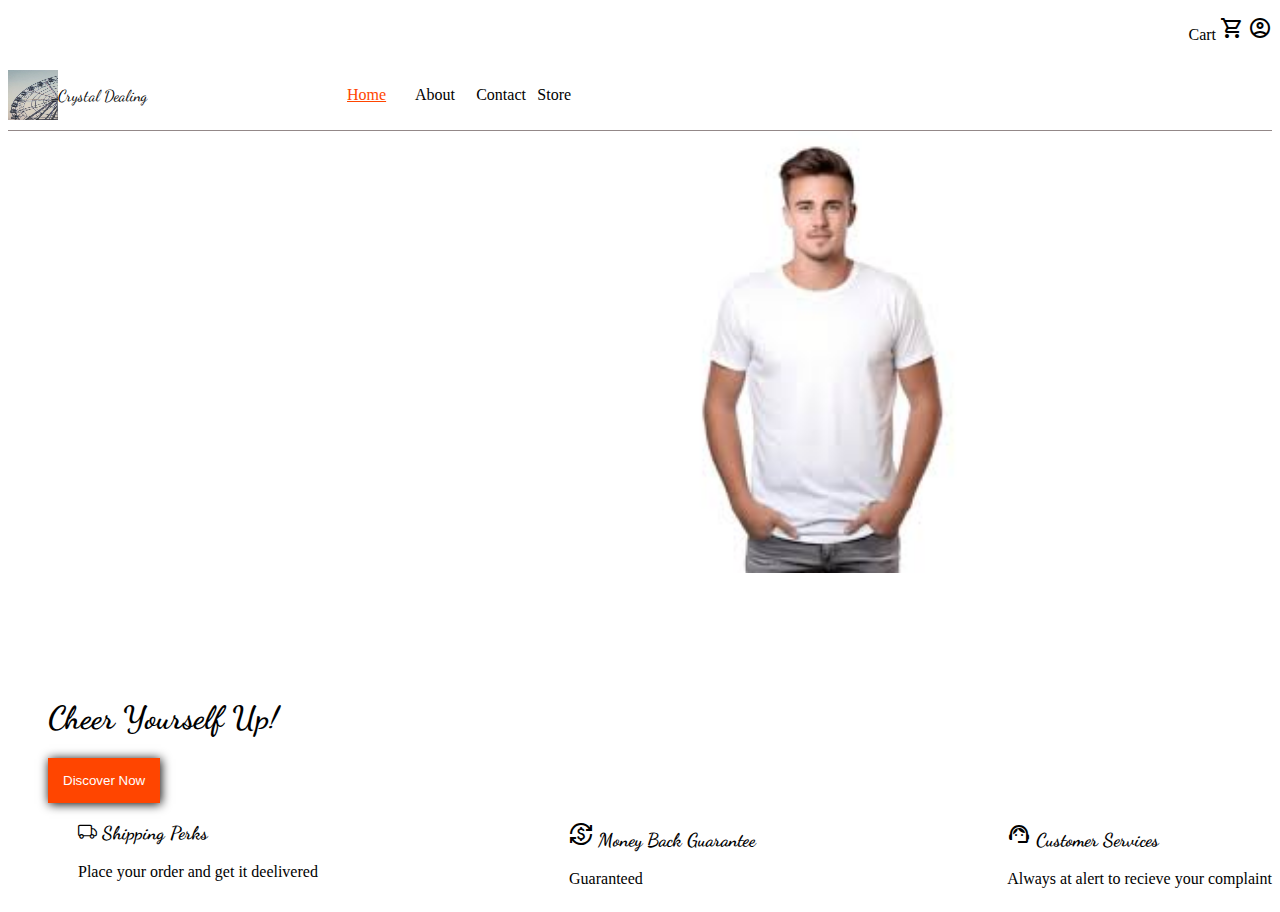
==== cheer.html @ e18664de "third commit" ====
<!DOCTYPE html>
<html lang="en">
<head>
    <meta charset="UTF-8">
    <meta name="viewport" content="width=device-width, initial-scale=1.0">
    <title>Document</title>
    <link rel="stylesheet" href="cheer.css">

    <link rel="stylesheet" href="https://cdn.jsdelivr.net/npm/bootstrap-icons@1.11.3/font/bootstrap-icons.min.css">
    
    <link href="https://fonts.googleapis.com/css2?family=Material+Symbols+Outlined" rel="stylesheet" />

    <link rel="preconnect" href="https://fonts.googleapis.com">
    <link rel="preconnect" href="https://fonts.gstatic.com" crossorigin>
    <link href="https://fonts.googleapis.com/css2?family=Dancing+Script:wght@400..700&family=Julee&display=swap" rel="stylesheet">
    
    <link href="https://fonts.googleapis.com/css2?family=Material+Symbols+Outlined" rel="stylesheet" />
</head>
<body>
<div>
    <p class="cart">Cart
        <span class="material-symbols-outlined">
            shopping_cart
        </span>
        <span class="material-symbols-outlined">
            account_circle
        </span>
    </p>
</div>
    <div class="overall">
        <div class="firstdiv">
            <img src="jjj.jpg" alt="banner" class="img">
            <p class="deal">Crystal Dealing</p>
        </div>
        <div class="divol">
            <ol class="ol">
                <li class="lo">Home</li>
                <li class="li">About</li>
                <li class="li">Contact</li>
                <li class="li">Store</li>
            </ol>
        </div>
    </div>

    <div class="man">
        <img src="pic.jpeg" alt="logo" class="pic">
    </div>  
    
    <div class="forh1">
        <h1 class="h1">Cheer Yourself Up!</h1>
        <button class="Discover">Discover Now</button>
    </div>


    <div class="class">
        <div class="Shipping">
            <h3>
                <i class="bi bi-truck"></i>
                Shipping Perks</h3>
            <p>Place your order and get it deelivered</p>
        </div>
        <div class="money">
            <h3>
                <i class="material-symbols-outlined">
                    currency_exchange
                </i>
                Money Back Guarantee</h3>
            <p>Guaranteed</p>
        </div>
        <div>
            <h3>
                <span class="material-symbols-outlined">
                    support_agent
                    </span>
                Customer Services</h3>
            <p>Always at alert to recieve your complaint</p>
        </div>
    </div>
</body>
</html>
---- cheer.css ----
.overall{
    background: white;
    display: flex;
    width: 100%;
    border-bottom: solid 1px rgb(147, 136, 136);
}
.firstdiv{
    display: flex;
    align-items: center;
}
.img{
    width: 50px;
    height: 50px;
}
.divol{
    display: flex;
    flex-direction: row;
}
.ol{
    display: flex;
    align-items: center;
    justify-content: space-between;
    padding-left: 200px;
}
.deal{
    font-family: "Dancing script", cursive;
}
.h1{
    font-family: "Dancing script", cursive;
}
.li{
    display: inline-block;
    padding: 10px;
    width: fit-content;
    flex-direction: row;
    width: 10%;
    align-items: center;
    justify-content: center;
}
.lo{
    display: inline-block;
    color: orangered;
    text-decoration: underline;
}

.cart{
    text-align: right;
}
.pic{
    height: 50%;
    width: 35%;
    padding-left: 600px;
}
.Discover{
    background: orangered;
    color: white;
    border: none;
    padding: 15px;
    box-shadow: 1px 1px 10px black;
}
.forh1{
    padding-top: 100px;
    padding-left: 40px;
}
.class{
    display: flex;
    justify-content: space-between;
}
.Shipping{
    padding-left: 70px;
}
h3{
    font-family: "Dancing script", cursive;
}
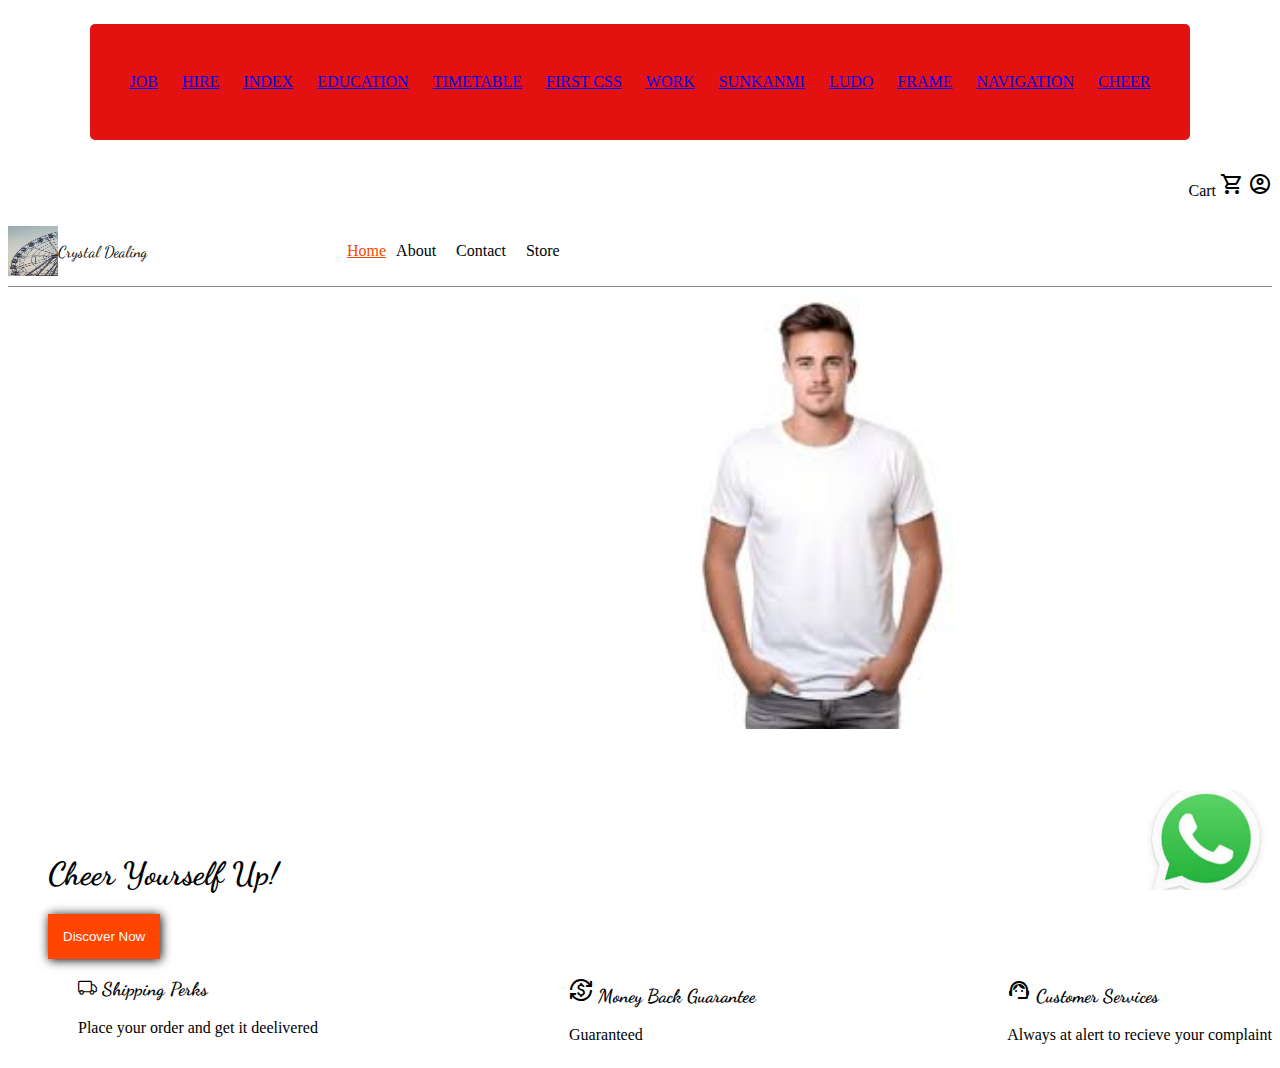
==== commit 6783082d: "third commit" ====
--- a/cheer.html
+++ b/cheer.html
@@ -17,6 +17,24 @@
     <link href="https://fonts.googleapis.com/css2?family=Material+Symbols+Outlined" rel="stylesheet" />
 </head>
 <body>
+    <div class="body">
+        <div class="part2">
+            <ol>
+                <li class="li"><a href="job.html">JOB</a> <br> <br></li>
+                <li class="li"><a href="hire me.html">HIRE</a> <br> <br></li> 
+                <li class="li"><a href="index.html">INDEX</a> <br> <br></li>
+                <li class="li"><a href="education details.html">EDUCATION</a> <br> <br></li>
+                <li class="li"><a href="timetable.html">TIMETABLE</a> <br> <br></li>
+                <li class="li"><a href="class.html">FIRST CSS</a> <br> <br></li>
+                <li class="li"><a href="work.html">WORK</a> <br> <br></li>
+                <li class="li"><a href="sunkanmi.html">SUNKANMI</a> <br><br></li>
+                <li class="li"><a href="ludo.html">LUDO</a> <br><br></li>
+                <li class="li"><a href="frame.html">FRAME</a> <br><br></li>
+                <li class="li"><a href="haha.html">NAVIGATION</a> <br><br></li>
+                <li class="li"><a href="cheer.html">CHEER</a></li>
+            </ol> 
+        </div>
+    </div>
 <div>
     <p class="cart">Cart
         <span class="material-symbols-outlined">
@@ -33,12 +51,12 @@
             <p class="deal">Crystal Dealing</p>
         </div>
         <div class="divol">
-            <ol class="ol">
+            <ul class="ol">
                 <li class="lo">Home</li>
                 <li class="li">About</li>
                 <li class="li">Contact</li>
                 <li class="li">Store</li>
-            </ol>
+            </ul>
         </div>
     </div>
 
@@ -76,5 +94,8 @@
             <p>Always at alert to recieve your complaint</p>
         </div>
     </div>
+
+
+    <a href="https://wa.me/message/ELQBBLETJWSFI1"><img class="image" src="was.jpeg"></a>
 </body>
 </html>
--- a/cheer.css
+++ b/cheer.css
@@ -72,3 +72,28 @@
 h3{
     font-family: "Dancing script", cursive;
 }
+ol{
+    background-color: rgb(228, 17, 17);
+    width: fit-content;
+    border-radius: 5px;
+    text-align: justify;
+    padding: 30px;
+}
+.image{
+    position: fixed;
+    width: 10%;
+    bottom: 10px;
+    right: 10px;
+}
+.part2{
+    display: flex;
+    flex-direction: row;
+    justify-content: center;
+    align-items: center;
+}
+.li{
+    display: inline-flex;
+    padding: 10px;
+    width: fit-content;
+    flex-direction: row;
+}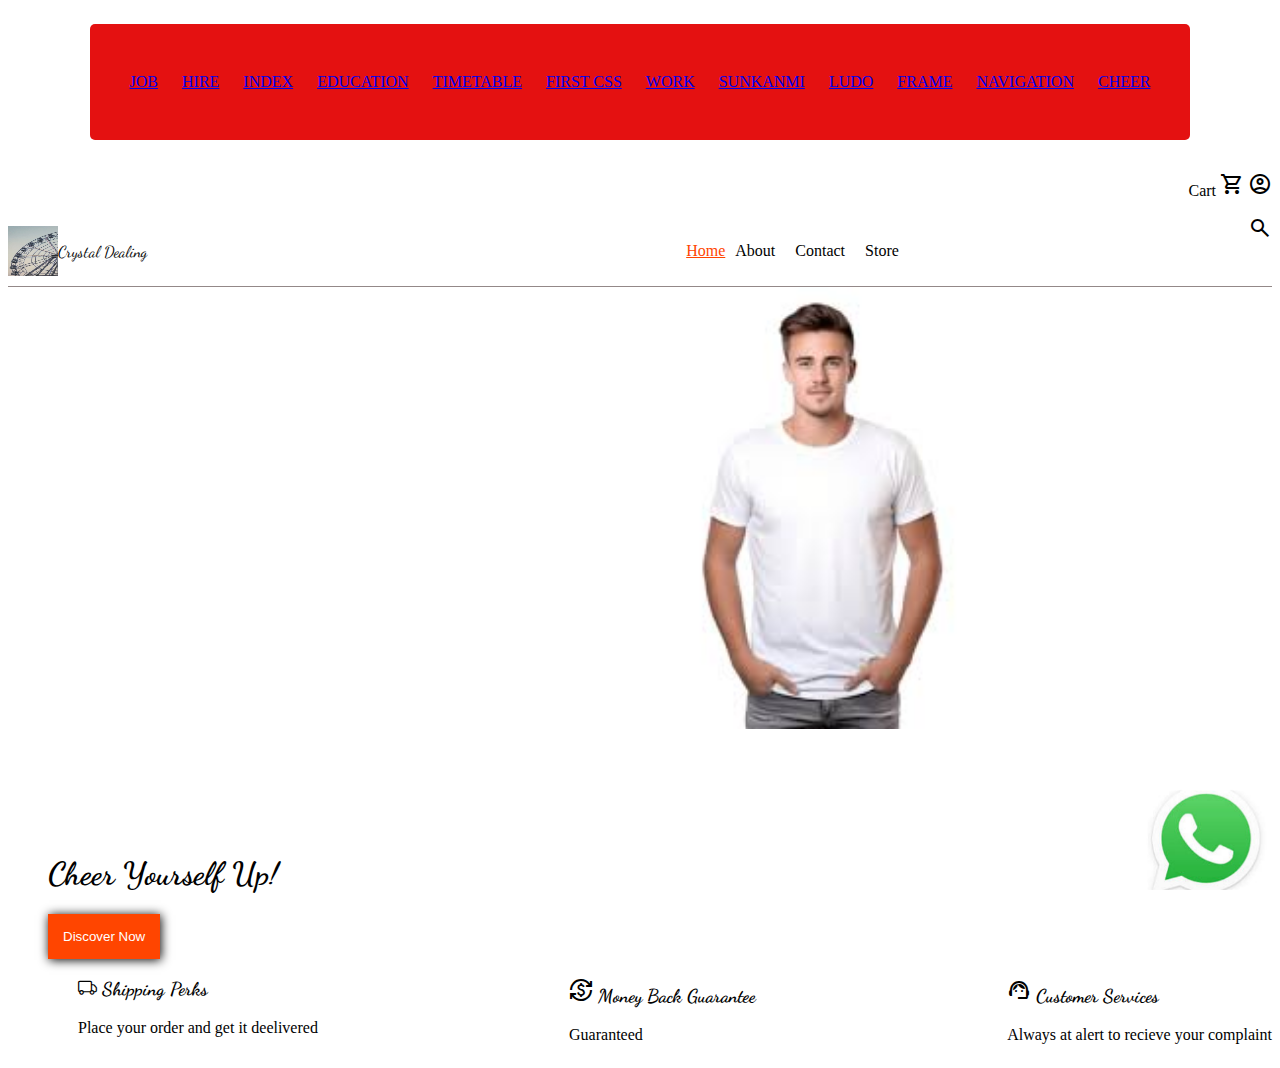
==== commit 4bbfa6db: "third commit" ====
--- a/cheer.html
+++ b/cheer.html
@@ -57,8 +57,13 @@
                 <li class="li">Contact</li>
                 <li class="li">Store</li>
             </ul>
-        </div>
     </div>
+    <div class="seacrh">
+        <span class="material-symbols-outlined">
+            search
+        </span>
+    </div>
+</div>
 
     <div class="man">
         <img src="pic.jpeg" alt="logo" class="pic">
--- a/cheer.css
+++ b/cheer.css
@@ -1,5 +1,5 @@
 .overall{
-    background: white;
+    justify-content: space-between;
     display: flex;
     width: 100%;
     border-bottom: solid 1px rgb(147, 136, 136);
@@ -96,4 +96,10 @@
     padding: 10px;
     width: fit-content;
     flex-direction: row;
+}
+.search{
+    display: flex;
+    flex-direction: row;
+    justify-content: flex-end;
+    align-items: center;
 }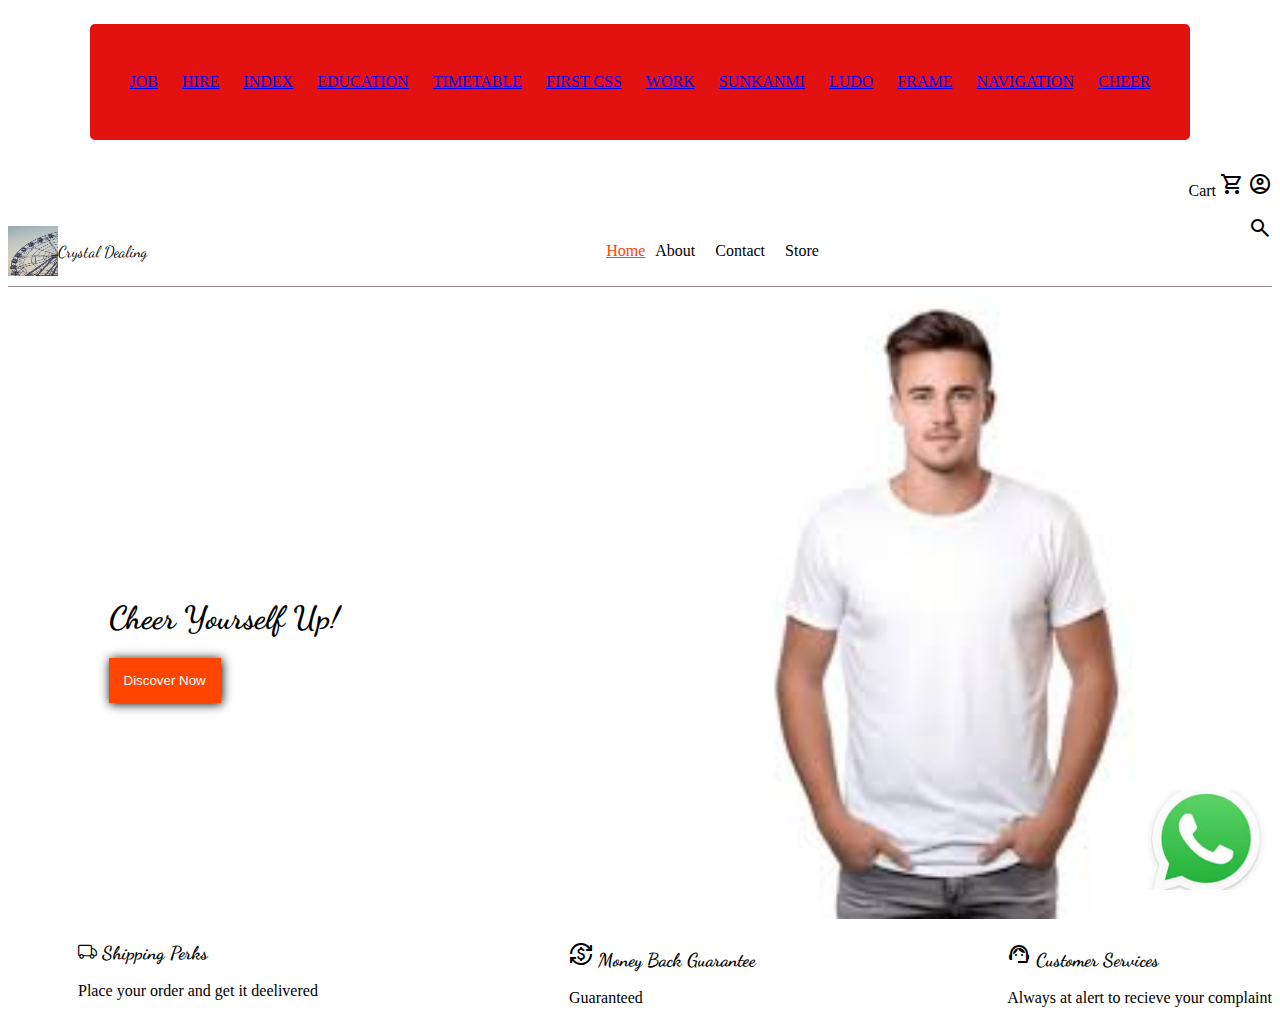
==== commit 5c5865fe: "third commit" ====
--- a/cheer.html
+++ b/cheer.html
@@ -51,7 +51,7 @@
             <p class="deal">Crystal Dealing</p>
         </div>
         <div class="divol">
-            <ul class="ol">
+            <ul class="ol"> 
                 <li class="lo">Home</li>
                 <li class="li">About</li>
                 <li class="li">Contact</li>
@@ -65,13 +65,16 @@
     </div>
 </div>
 
-    <div class="man">
-        <img src="pic.jpeg" alt="logo" class="pic">
-    </div>  
-    
-    <div class="forh1">
-        <h1 class="h1">Cheer Yourself Up!</h1>
-        <button class="Discover">Discover Now</button>
+    <div class="overimg">
+        <div class="imgtext">
+            <div class="forh1">
+                <h1 class="h1">Cheer Yourself Up!</h1>
+                <button class="Discover">Discover Now</button>
+            </div>
+            <div class="man">
+                <img src="pic.jpeg" alt="logo" class="pic">
+            </div>  
+        </div>
     </div>
 
 
@@ -94,7 +97,7 @@
             <h3>
                 <span class="material-symbols-outlined">
                     support_agent
-                    </span>
+                </span>
                 Customer Services</h3>
             <p>Always at alert to recieve your complaint</p>
         </div>
--- a/cheer.css
+++ b/cheer.css
@@ -20,7 +20,6 @@
     display: flex;
     align-items: center;
     justify-content: space-between;
-    padding-left: 200px;
 }
 .deal{
     font-family: "Dancing script", cursive;
@@ -42,14 +41,8 @@
     color: orangered;
     text-decoration: underline;
 }
-
 .cart{
     text-align: right;
-}
-.pic{
-    height: 50%;
-    width: 35%;
-    padding-left: 600px;
 }
 .Discover{
     background: orangered;
@@ -57,10 +50,6 @@
     border: none;
     padding: 15px;
     box-shadow: 1px 1px 10px black;
-}
-.forh1{
-    padding-top: 100px;
-    padding-left: 40px;
 }
 .class{
     display: flex;
@@ -102,4 +91,21 @@
     flex-direction: row;
     justify-content: flex-end;
     align-items: center;
+}
+.imgtext{
+    display: flex;
+    justify-content: space-around;
+    align-items: center;
+}
+.forh1{
+    padding-top: 70px;
+}
+.man{
+    width: 50%;
+    box-sizing: content-box;
+}
+.pic{
+    height: 100%;
+    width: 100%;
+    padding-left: 100px;
 }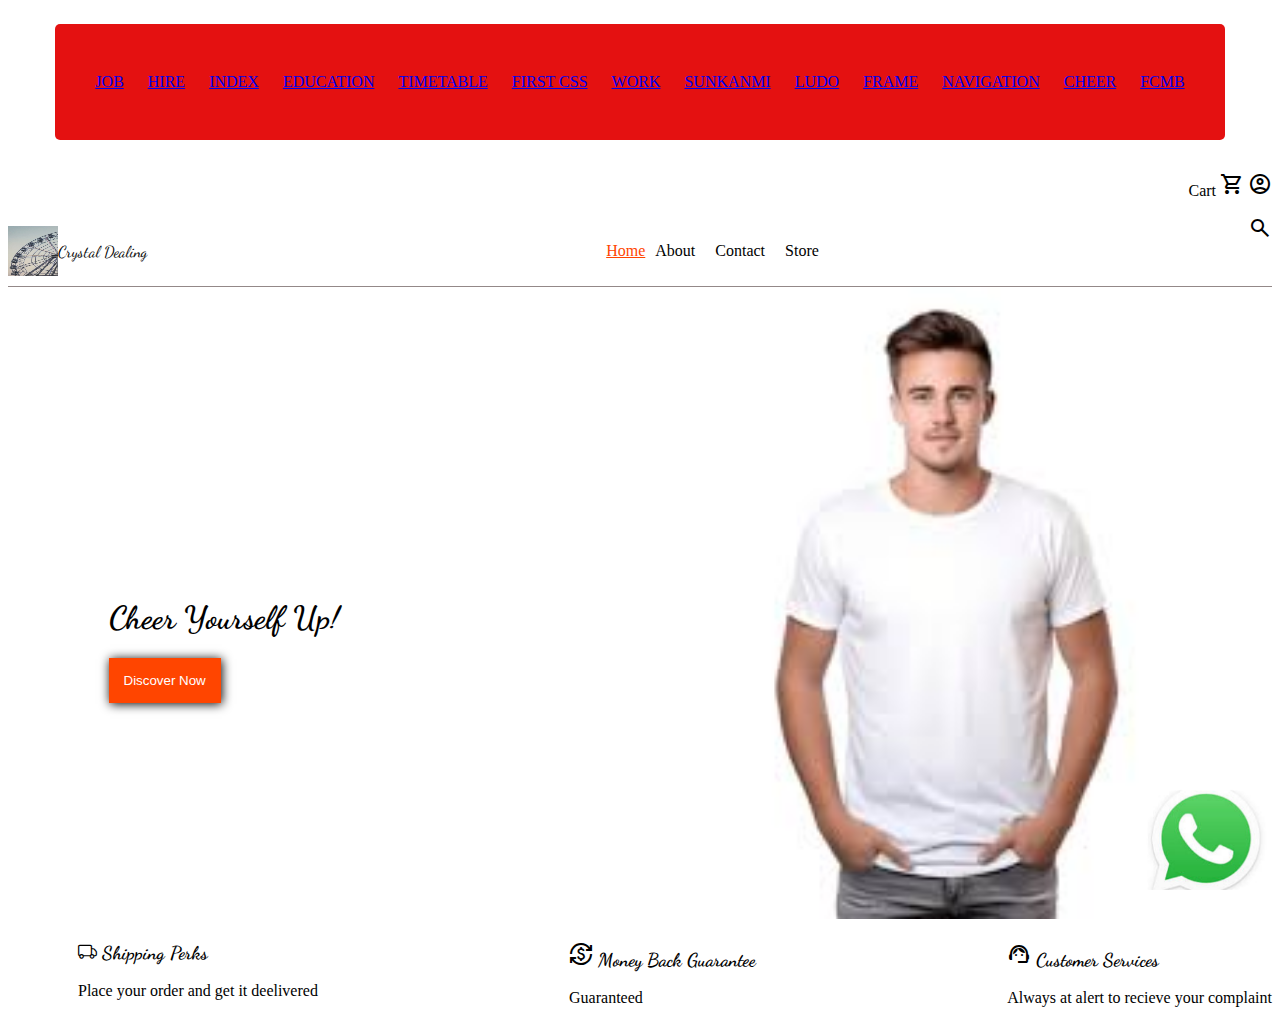
==== commit 401345b1: "third" ====
--- a/cheer.html
+++ b/cheer.html
@@ -31,7 +31,8 @@
                 <li class="li"><a href="ludo.html">LUDO</a> <br><br></li>
                 <li class="li"><a href="frame.html">FRAME</a> <br><br></li>
                 <li class="li"><a href="haha.html">NAVIGATION</a> <br><br></li>
-                <li class="li"><a href="cheer.html">CHEER</a></li>
+                <li class="li"><a href="cheer.html">CHEER</a> <br> <br> </li>
+                <li class="li"><a href="fcmb.html">FCMB</a></li>
             </ol> 
         </div>
     </div>
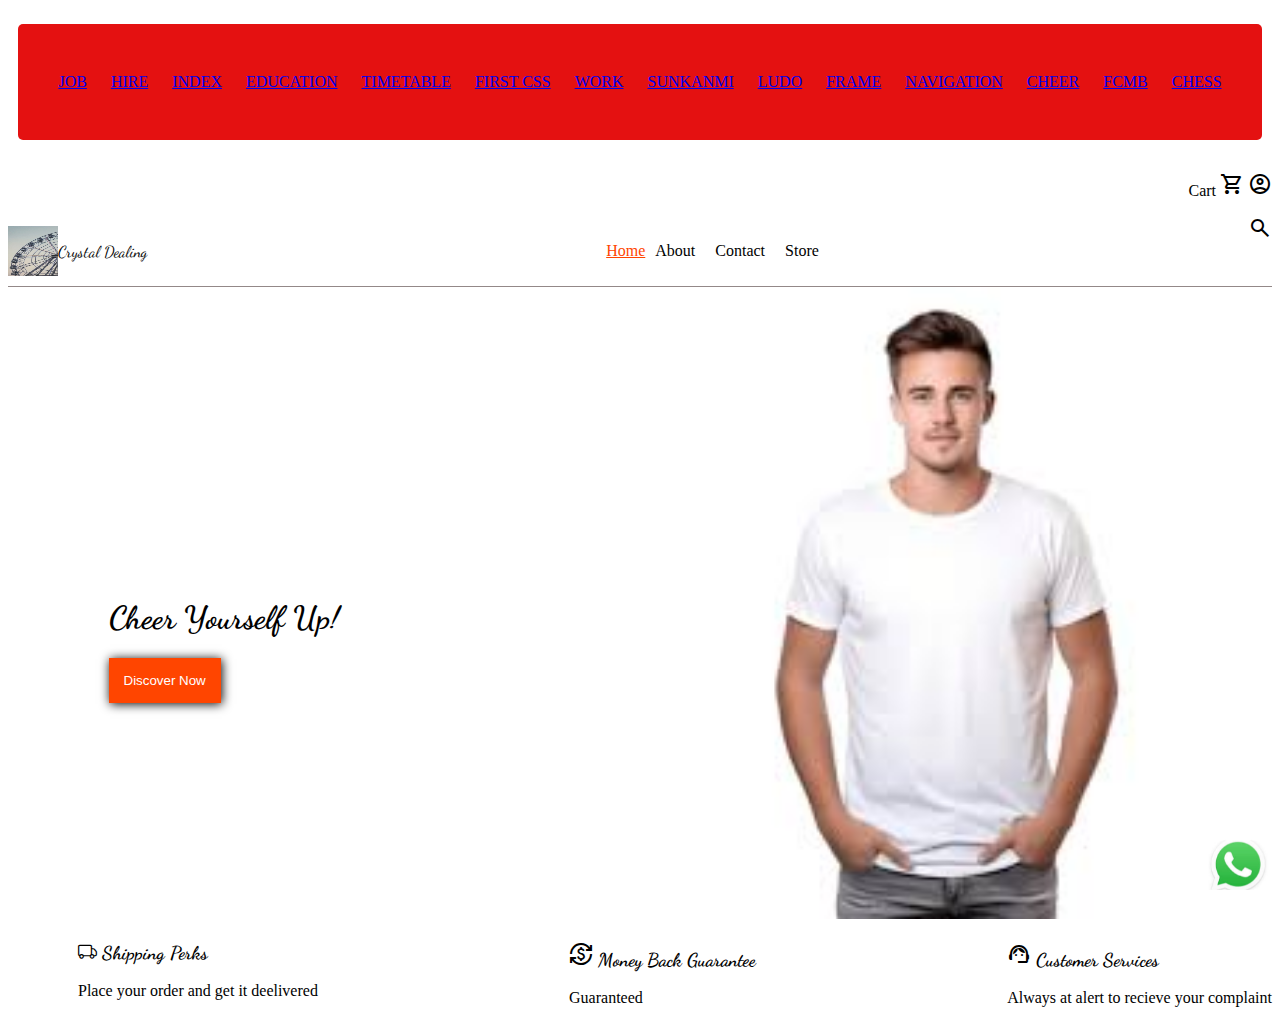
==== commit 3539c399: "third" ====
--- a/cheer.html
+++ b/cheer.html
@@ -32,7 +32,8 @@
                 <li class="li"><a href="frame.html">FRAME</a> <br><br></li>
                 <li class="li"><a href="haha.html">NAVIGATION</a> <br><br></li>
                 <li class="li"><a href="cheer.html">CHEER</a> <br> <br> </li>
-                <li class="li"><a href="fcmb.html">FCMB</a></li>
+                <li class="li"><a href="fcmb.html">FCMB</a><br><br></li>
+                <li class="li"><a href="chess.html">CHESS</a> <br><br></li>
             </ol> 
         </div>
     </div>
--- a/cheer.css
+++ b/cheer.css
@@ -70,9 +70,16 @@
 }
 .image{
     position: fixed;
-    width: 10%;
+    width: 5%;
     bottom: 10px;
     right: 10px;
+
+    animation-name: change;
+    animation-duration: 2s;
+    animation-timing-function: ease;
+    animation-delay: 0s;
+    animation-iteration-count: infinite;
+    animation-direction: alternate;
 }
 .part2{
     display: flex;
@@ -108,4 +115,12 @@
     height: 100%;
     width: 100%;
     padding-left: 100px;
+}
+@keyframes change{
+    0%{
+        padding: 10px;
+    }
+    100%{
+        padding: 20px;
+    }
 }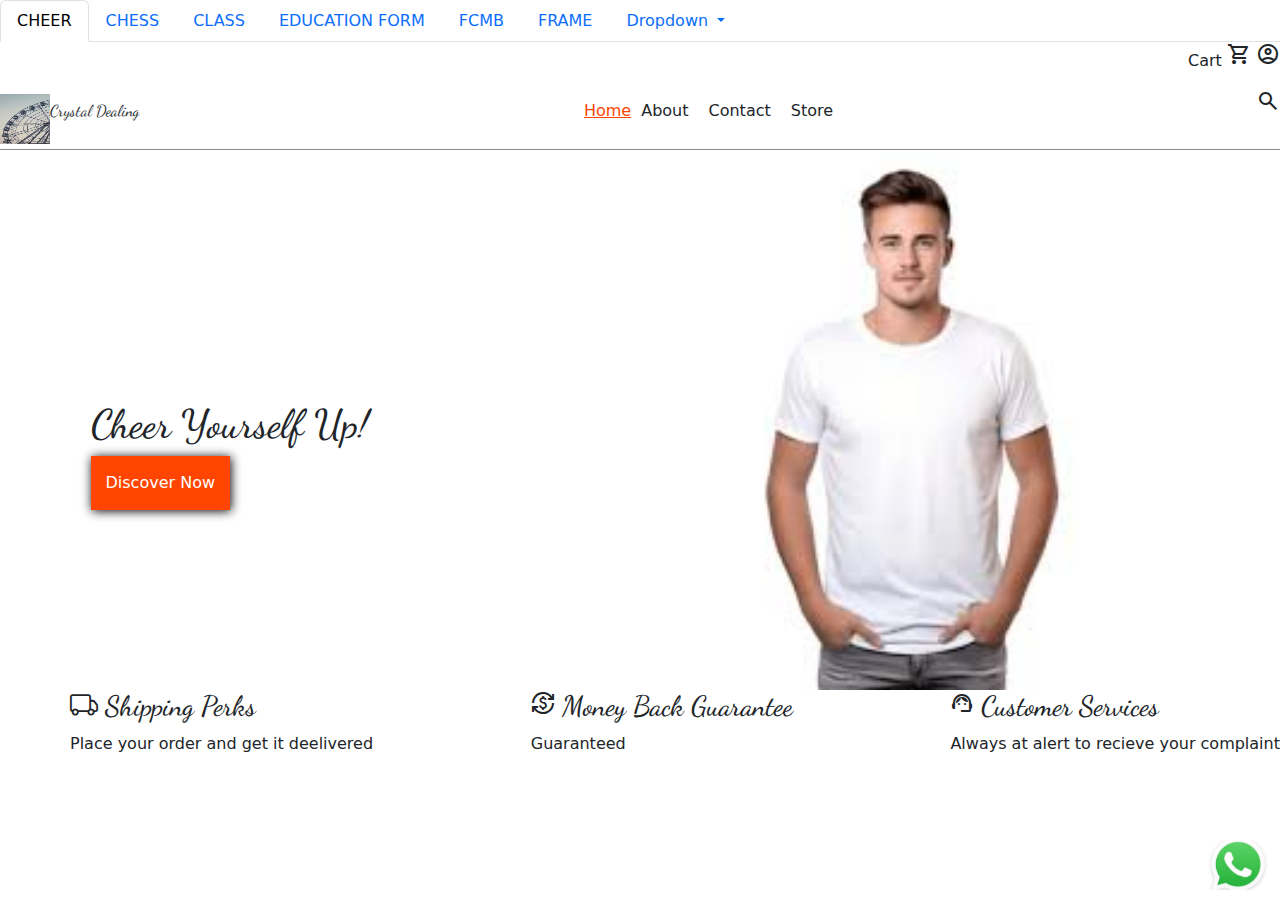
==== commit 7edd5d3e: "third commit" ====
--- a/cheer.html
+++ b/cheer.html
@@ -10,6 +10,8 @@
     
     <link href="https://fonts.googleapis.com/css2?family=Material+Symbols+Outlined" rel="stylesheet" />
 
+    <link rel="stylesheet" href="https://cdn.jsdelivr.net/npm/bootstrap@5.3.3/dist/css/bootstrap.min.css">
+
     <link rel="preconnect" href="https://fonts.googleapis.com">
     <link rel="preconnect" href="https://fonts.gstatic.com" crossorigin>
     <link href="https://fonts.googleapis.com/css2?family=Dancing+Script:wght@400..700&family=Julee&display=swap" rel="stylesheet">
@@ -17,26 +19,57 @@
     <link href="https://fonts.googleapis.com/css2?family=Material+Symbols+Outlined" rel="stylesheet" />
 </head>
 <body>
-    <div class="body">
-        <div class="part2">
-            <ol>
-                <li class="li"><a href="job.html">JOB</a> <br> <br></li>
-                <li class="li"><a href="hire me.html">HIRE</a> <br> <br></li> 
-                <li class="li"><a href="index.html">INDEX</a> <br> <br></li>
-                <li class="li"><a href="education details.html">EDUCATION</a> <br> <br></li>
-                <li class="li"><a href="timetable.html">TIMETABLE</a> <br> <br></li>
-                <li class="li"><a href="class.html">FIRST CSS</a> <br> <br></li>
-                <li class="li"><a href="work.html">WORK</a> <br> <br></li>
-                <li class="li"><a href="sunkanmi.html">SUNKANMI</a> <br><br></li>
-                <li class="li"><a href="ludo.html">LUDO</a> <br><br></li>
-                <li class="li"><a href="frame.html">FRAME</a> <br><br></li>
-                <li class="li"><a href="haha.html">NAVIGATION</a> <br><br></li>
-                <li class="li"><a href="cheer.html">CHEER</a> <br> <br> </li>
-                <li class="li"><a href="fcmb.html">FCMB</a><br><br></li>
-                <li class="li"><a href="chess.html">CHESS</a> <br><br></li>
-            </ol> 
-        </div>
-    </div>
+
+    <ul class="nav nav-tabs">
+        <li class="nav-item">
+          <a class="nav-link active" href="cheer.html">CHEER</a>
+        </li>
+        <li class="nav-item">
+          <a class="nav-link" href="chess.html">CHESS</a>
+        </li>
+        <li class="nav-item">
+          <a class="nav-link" href="class.html">CLASS</a>
+        </li>
+        <li class="nav-item">
+            <a class="nav-link" href="education details.html">EDUCATION FORM</a>
+        </li>
+        <li class="nav-item">
+            <a class="nav-link" href="fcmb.html">FCMB</a>
+        </li>
+        <li class="nav-item">
+            <a class="nav-link" href="frame.html">FRAME</a>
+        </li>
+        
+        <li class="nav-item dropdown">
+            <a class="nav-link dropdown-toggle" data-bs-toggle="dropdown" href="#">
+                Dropdown
+            </a>
+            <ul class="dropdown-menu">
+            <li>
+                <a class="dropdown-item" href="haha.html">HAHA</a>
+            </li>
+            <li>
+                <a class="dropdown-item" href="hire me.html">HIRE ME</a>
+            </li>
+            <li>
+                <a class="dropdown-item" href="index.html">INDEX</a>
+            </li>
+            <li>
+                <a class="dropdown-item" href="job.html">JOB FORM</a>
+            </li>
+            <li>
+                <a class="dropdown-item" href="ludo.html">LUDO</a>
+            </li>
+            <li>
+                <a class="dropdown-item" href="sunkanmi.html">GLASS FORM</a>
+            </li>
+            <li>
+                <a class="dropdown-item" href="work.html">WORK</a>
+            </li>
+            </ul>
+          </li>
+    </ul>
+
 <div>
     <p class="cart">Cart
         <span class="material-symbols-outlined">
@@ -107,5 +140,7 @@
 
 
     <a href="https://wa.me/message/ELQBBLETJWSFI1"><img class="image" src="was.jpeg"></a>
+
+    <script src="https://cdn.jsdelivr.net/npm/bootstrap@5.3.3/dist/js/bootstrap.bundle.min.js"></script>
 </body>
 </html>
